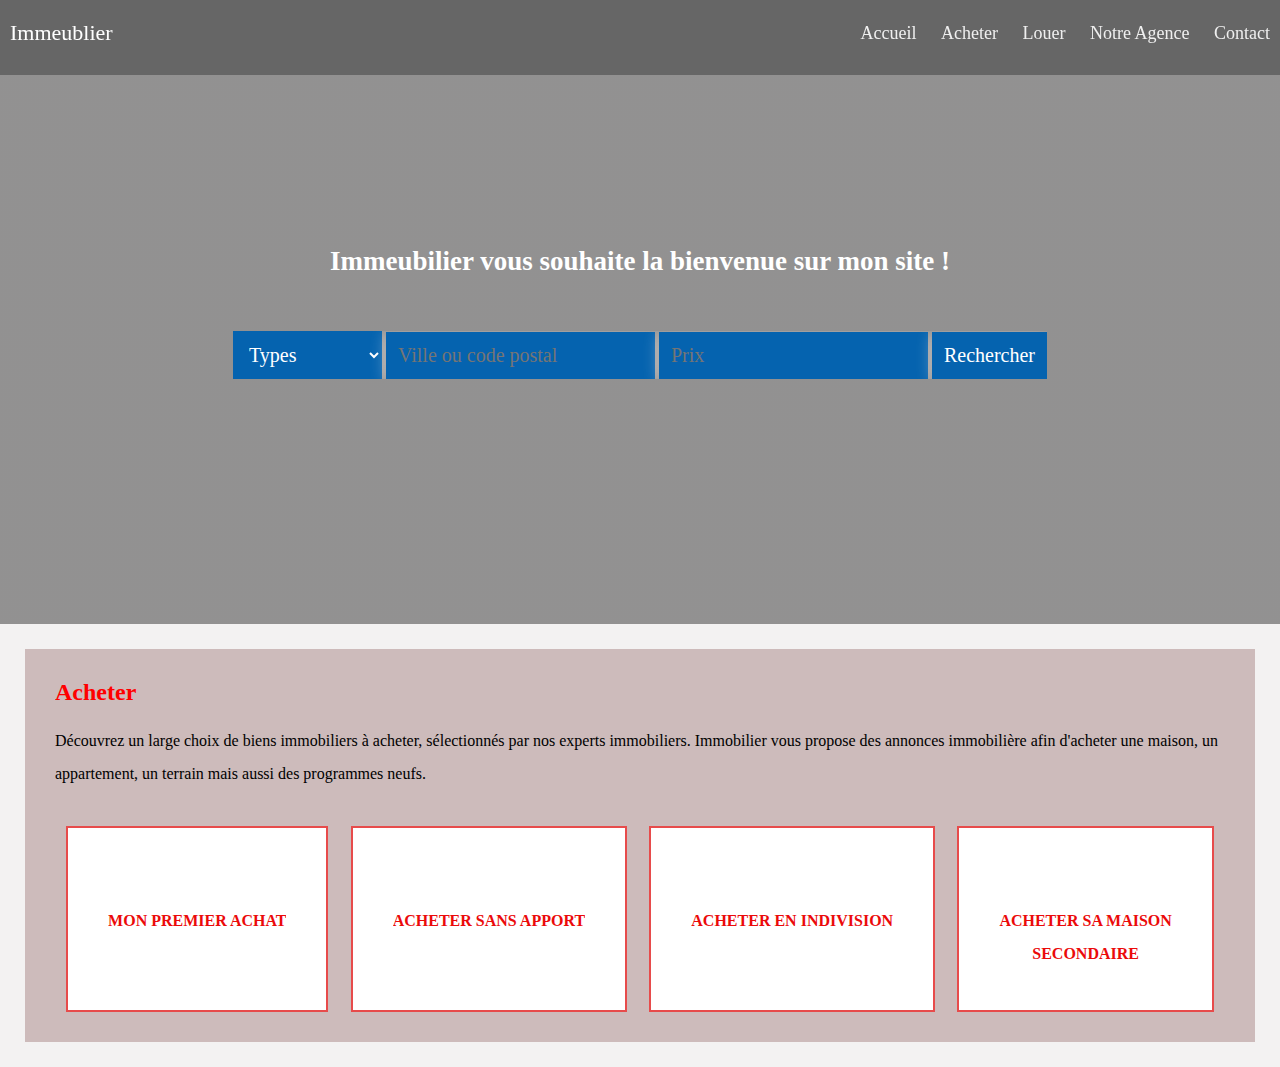
==== acheter.html @ ec74d387 "fini page d'accueil et j'ai commencé les pages louer et acheter" ====
<!DOCTYPE html>
<html lang="en">

<head>
    <meta charset="UTF-8">
    <meta name="viewport" content="width=device-width, initial-scale=1.0">
    <link rel="stylesheet" href="https://use.fontawesome.com/releases/v5.15.2/css/all.css" integrity="sha384-vSIIfh2YWi9wW0r9iZe7RJPrKwp6bG+s9QZMoITbCckVJqGCCRhc+ccxNcdpHuYu" crossorigin="anonymous">
    <link rel="stylesheet" href="style.css">
    <title>Acheter</title>
</head>

<body style="background-color: #f3f2f2;">
    <!-- *******Navbar************ -->
    <div class="nav">
        <input type="checkbox" id="nav-check">
        <div class="nav-header">
            <div class="nav-title">
                Immeublier
            </div>
        </div>
        <div class="nav-btn">
            <label for="nav-check">
      <span></span>
      <span></span>
      <span></span>
    </label>
        </div>

        <div class="nav-links">
            <a href="index.html">Accueil</a>
            <a href="acheter.html">Acheter</a>
            <a href="louer.html">Louer</a>
            <a href="agence.html">Notre Agence</a>
            <a href="contact.html">Contact</a>
        </div>
    </div>

    <!-- *************section1***************** -->
    <div class="back">
        <div class="proverbe">
            <p> Immeubilier vous souhaite la bienvenue sur mon site !</p>
            <br> <br> <br>
            <form>

                <select class="box">
        <option>Types</option>
        <option>Appartement</option>
        <option>Maison</option>
        <option>Immeuble</option>
        <option>Terrains</option>
      </select>

                <input class="box" type="text" placeholder="Ville ou code postal">
                <input class="box" type="text" placeholder="Prix">
                <button class="box">Rechercher</button>
            </form>
        </div>
    </div>



    <!-- **************Section2************** -->
    <div class="conteneur">
        <h2 style="color: red;">Acheter</h2> <br>
        <p>Découvrez un large choix de biens immobiliers à acheter, sélectionnés par nos experts immobiliers. Immobilier vous propose des annonces immobilière afin d'acheter une maison, un appartement, un terrain mais aussi des programmes neufs.</p>

        <br>
        <br>
        <div class="conteneuur">
            <div class="item1">
                <i class="fas fa-house-user fa-5x"></i> <br> <br>
                <p>MON PREMIER ACHAT</p>
            </div>
            <div class="item1">
                <i class="fas fa-house-user fa-5x"></i> <br> <br>
                <p>ACHETER SANS APPORT</p>
            </div>
            <div class="item1">
                <i class="fas fa-house-user fa-5x"></i> <br> <br>
                <p>ACHETER EN INDIVISION</p>
            </div>
            <div class="item1">
                <i class="fas fa-house-user fa-5x"></i> <br> <br>
                <p>ACHETER SA MAISON <br> SECONDAIRE</p>
            </div>
        </div>
    </div>



</body>

</html>
---- style.css ----
/* navbar */

* {
    margin: 0px;
    overflow-x: hidden;
    font-family: 'Balsamiq Sans', cursive;
}

body {
    background-color: #f3f2f2;
}

.nav {
    height: 65px;
    width: 100%;
    background-color: #4d4d4da2;
    position: fixed;
    padding-top: 10px;
    z-index: 2;
}

.nav>.nav-header {
    display: inline;
}

.nav>.nav-header>.nav-title {
    display: inline-block;
    font-size: 22px;
    color: #fff;
    padding: 10px;
}

.nav>.nav-btn {
    display: none;
}

.nav>.nav-links {
    display: inline;
    float: right;
    font-size: 18px;
}

.nav>.nav-links>a {
    display: inline-block;
    padding: 13px 10px 13px 10px;
    text-decoration: none;
    color: #efefef;
}

.nav>.nav-links>a:hover {
    background-color: rgba(0, 0, 0, 0.3);
}

.nav>#nav-check {
    display: none;
}

@media (max-width:600px) {
    .nav>.nav-btn {
        display: inline-block;
        position: absolute;
        right: 0px;
        top: 0px;
    }
    .nav>.nav-btn>label {
        display: inline-block;
        width: 50px;
        height: 50px;
        padding: 13px;
    }
    .nav>.nav-btn>label:hover,
    .nav #nav-check:checked~.nav-btn>label {
        background-color: rgba(0, 0, 0, 0.3);
    }
    .nav>.nav-btn>label>span {
        display: block;
        width: 25px;
        height: 10px;
        border-top: 2px solid #eee;
    }
    .nav>.nav-links {
        position: absolute;
        display: block;
        width: 100%;
        background-color: #333;
        height: 0px;
        transition: all 0.3s ease-in;
        overflow-y: hidden;
        top: 50px;
        left: 0px;
    }
    .nav>.nav-links>a {
        display: block;
        width: 100%;
    }
    .nav>#nav-check:not(:checked)~.nav-links {
        height: 0px;
    }
    .nav>#nav-check:checked~.nav-links {
        height: calc(100vh - 50px);
        overflow-y: auto;
    }
}


/***end navbar****/


/****** section1 *****/

.back {
    background-image: linear-gradient(rgba(0, 0, 0, 0.4), rgba(0, 0, 0, 0.4)), url('https://preview.free3d.com/img/2019/10/2169029091745858762/0pgthsmb-900.jpg');
    background-repeat: no-repeat;
    background-size: cover;
    background-position: center center;
    padding: 0%;
    height: 25rem;
    padding: 7rem;
}

.proverbe {
    display: grid;
    align-content: center;
    justify-content: center;
    height: 25rem;
}

.proverbe>p {
    color: white;
    font-size: 27px;
    font-weight: bold;
    text-align: center;
}


/* *****formulaire******* */

.box {
    background-color: #0563af;
    color: white;
    padding: 12px;
    border: none;
    font-size: 20px;
    box-shadow: 0 2px 15px rgba(240, 235, 235, 0.418);
    -webkit-appearance: button;
    appearance: button;
    outline: none;
}

.box option {
    padding: 40px;
}

button:hover {
    cursor: pointer;
}


/* ******section2******** */

.container h1 {
    text-align: center;
}

.container1 {
    display: flex;
    width: 100%;
    justify-content: space-around;
}

.card {
    width: 280px;
    height: 360px;
    border-radius: 15px;
    padding: 1.5rem;
    background: white;
    position: relative;
    display: flex;
    align-items: flex-end;
    transition: 0.4s ease-out;
    box-shadow: 0px 7px 10px rgba(0, 0, 0, 0.5);
}

.card:hover:before {
    opacity: 1;
}

.card:hover .info {
    opacity: 1;
}

.card:before {
    content: "";
    position: absolute;
    top: 0;
    left: 0;
    display: block;
    width: 100%;
    height: 100%;
    border-radius: 15px;
    background: rgba(0, 0, 0, 0.6);
    z-index: 2;
    transition: 0.5s;
    opacity: 0;
}

.card img {
    width: 100%;
    height: 100%;
    /* -o-object-fit: cover;
     object-fit: cover; */
    position: absolute;
    top: 0;
    left: 0;
    border-radius: 15px;
}

.card .info {
    position: relative;
    z-index: 3;
    color: white;
    opacity: 0;
    transition: 0.5s;
}

.card .info h1 {
    margin: 0px;
}

.card .info p {
    letter-spacing: 1px;
    font-size: 15px;
    margin-top: 8px;
}

.card .info button {
    padding: 0.6rem;
    outline: none;
    border: none;
    border-radius: 3px;
    background: white;
    color: black;
    font-weight: bold;
    cursor: pointer;
    transition: 0.4s ease;
}

.card .info button:hover {
    background: dodgerblue;
    color: white;
}

.bouton {
    border-radius: 60px;
    border: none;
    color: white;
    width: 25%;
    padding: 16px 32px;
    /* text-align: center; */
    /* display: inline-block; */
    font-size: 20px;
    /* margin: 4px 2px; */
    /* transition-duration: 0.4s; */
    cursor: pointer;
}

.btn {
    background-color: white;
    color: black;
    border: 2px solid #008CBA;
}

.btn:hover {
    background-color: #008CBA;
    color: white;
}

.btnn {
    display: flex;
    justify-content: center;
}


/***************************section3*******************************************/

.backg {
    background-image: linear-gradient(rgba(0, 0, 0, 0.4), rgba(0, 0, 0, 0.4)), url('./imgs/fixedd.jpg');
    background-repeat: no-repeat;
    background-size: cover;
    background-position: center center;
    background-attachment: fixed;
}

.icon {
    background-color: rgba(255, 255, 255, 0.644);
    padding: 50px;
    border-radius: 50%;
    color: teal;
    font-weight: bold;
}

.contain1 {
    display: flex;
    justify-content: space-around;
    padding: 40px;
}

.titlicon {
    text-align: center;
    color: white;
    font-size: 25px;
    font-weight: bold;
}

.percent {
    text-align: center;
    color: white;
    font-size: 16px;
}


/* *****section4****** */

.service {
    text-align: center;
}

.contain {
    display: grid;
    grid-template-columns: auto auto;
    justify-content: space-evenly;
}

.visio {
    text-align: center;
    font-size: 25px;
    font-weight: bold;
}

.serv1 {
    width: 35rem;
    margin: 30px;
}

.serv2 {
    width: 35rem;
    margin: 30px;
    height: 20rem;
}

.parag {
    margin: 30px;
    margin-top: 100px;
    line-height: 27px;
    background-color: #fff;
    padding: 15px;
}


/* **********Footer************** */

.container3 {
    display: flex;
    background-color: rgb(37, 36, 36);
    justify-content: space-between;
    color: white;
    padding: 40px;
}

.container3 h3 {
    color: rgb(109, 109, 17);
    font-size: 23px;
}

.textfoot {
    line-height: 30px;
}

.reseau {
    display: flex;
    justify-content: space-around;
}

.reseau i {
    color: black;
    background-color: #fff;
    padding: 8px;
    border-radius: 50%;
}

.face:hover {
    color: #4267B2;
}

.linked:hover {
    color: #0077B5;
}

.insta:hover {
    color: #C13584;
}

.quick-links li {
    padding: 3px 0;
    -webkit-transition: .5s all ease;
    -moz-transition: .5s all ease;
    transition: .5s all ease;
}

.quick-links li:hover {
    padding: 3px 0;
    margin-left: 5px;
    font-weight: 700;
}

.quick-links li a {
    text-decoration: none;
    color: white;
    line-height: 32px;
}

.quick-links li a i {
    margin-right: 5px;
}

.quick-links li:hover a i {
    font-weight: 700;
}


/* ***********************************************************Page Acheter.html********************************************************************** */

.conteneur {
    background-color: rgba(182, 155, 155, 0.63);
    padding: 30px;
    margin: 25px;
}

.conteneur p {
    line-height: 33px;
}

.conteneuur {
    display: flex;
    justify-content: space-around;
}

.conteneuur p {
    text-align: center;
}

.item1 i {
    display: flex;
    justify-content: center;
}

.item1 {
    border: 2px solid rgb(231, 75, 75);
    padding: 40px;
    background-color: #fff;
}

.item1 p {
    font-size: 16px;
    color: rgb(235, 10, 10);
    font-weight: bold;
}
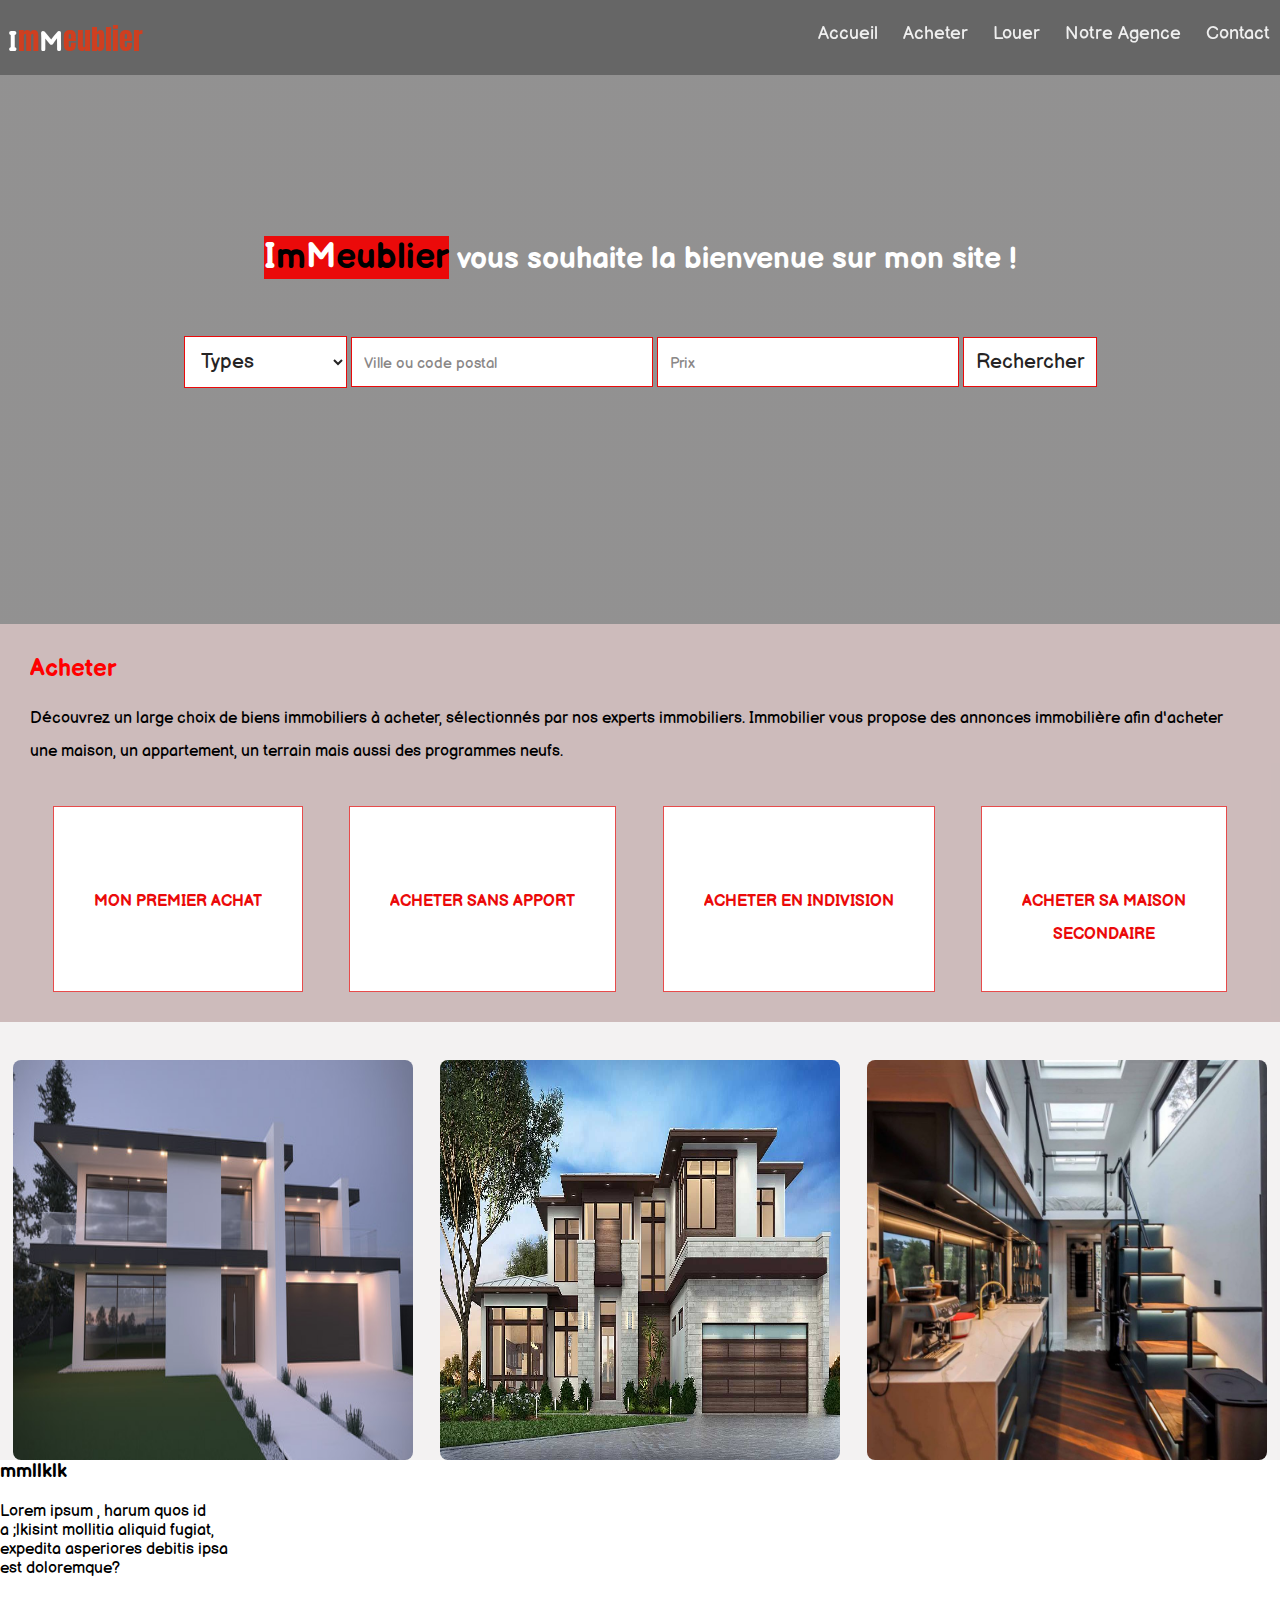
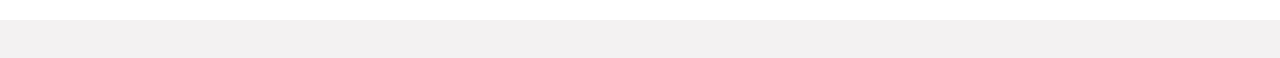
==== commit 23c039dd: "vaersion avant finale" ====
--- a/acheter.html
+++ b/acheter.html
@@ -4,6 +4,9 @@
 <head>
     <meta charset="UTF-8">
     <meta name="viewport" content="width=device-width, initial-scale=1.0">
+    <link href="https://fonts.googleapis.com/css2?family=Anton&display=swap" rel="stylesheet">
+    <link rel="preconnect" href="https://fonts.gstatic.com">
+    <link href="https://fonts.googleapis.com/css2?family=Balsamiq+Sans&display=swap" rel="stylesheet">
     <link rel="stylesheet" href="https://use.fontawesome.com/releases/v5.15.2/css/all.css" integrity="sha384-vSIIfh2YWi9wW0r9iZe7RJPrKwp6bG+s9QZMoITbCckVJqGCCRhc+ccxNcdpHuYu" crossorigin="anonymous">
     <link rel="stylesheet" href="style.css">
     <title>Acheter</title>
@@ -15,7 +18,7 @@
         <input type="checkbox" id="nav-check">
         <div class="nav-header">
             <div class="nav-title">
-                Immeublier
+                <span class="logoo">I</span>m<span class="logoo">M</span>eublier
             </div>
         </div>
         <div class="nav-btn">
@@ -38,7 +41,7 @@
     <!-- *************section1***************** -->
     <div class="back">
         <div class="proverbe">
-            <p> Immeubilier vous souhaite la bienvenue sur mon site !</p>
+            <p> <span class="logooo"><span class="logoo">I</span>m<span class="logoo">M</span>eublier</span> vous souhaite la bienvenue sur mon site !</p>
             <br> <br> <br>
             <form>
 
@@ -56,7 +59,6 @@
             </form>
         </div>
     </div>
-
 
 
     <!-- **************Section2************** -->
@@ -86,8 +88,19 @@
         </div>
     </div>
 
+<br> <br>
+<!-- ***********Section3***************** -->
 
-
+<div class="conteneur1">
+    <img class="img2" src="./imgs/house1.jpg" alt="">
+    <img class="img2" src="./imgs/house2.jpg" alt="">
+    <img  class="img2"  src="./imgs/house3.jpg" alt="">
+</div>
+<div class="textcard">
+    <h3>mmllklk</h3> <br>
+    <p>Lorem ipsum , harum quos id <br> a ;lkisint mollitia aliquid fugiat, <br> expedita asperiores debitis ipsa <br> est doloremque?</p>
+</div>
+<br><br>
 </body>
 
 </html>--- a/style.css
+++ b/style.css
@@ -9,14 +9,22 @@
 body {
     background-color: #f3f2f2;
 }
-
+.logooo{
+    color: black;
+    font-size: 35px;
+    background-color: rgb(235, 10, 10);
+}
+.logoo{
+    color: white;
+    font-weight: bold;
+}
 .nav {
     height: 65px;
     width: 100%;
     background-color: #4d4d4da2;
     position: fixed;
     padding-top: 10px;
-    z-index: 2;
+    z-index: 4;
 }
 
 .nav>.nav-header {
@@ -25,10 +33,12 @@
 
 .nav>.nav-header>.nav-title {
     display: inline-block;
-    font-size: 22px;
-    color: #fff;
-    padding: 10px;
-}
+    font-size: 28px;
+    color: #CF3F20;
+    padding: 8px;
+    font-family: 'Anton', sans-serif;
+}
+
 
 .nav>.nav-btn {
     display: none;
@@ -127,7 +137,7 @@
 
 .proverbe>p {
     color: white;
-    font-size: 27px;
+    font-size: 30px;
     font-weight: bold;
     text-align: center;
 }
@@ -136,12 +146,12 @@
 /* *****formulaire******* */
 
 .box {
-    background-color: #0563af;
-    color: white;
+    background-color: white;
+    color: rgb(37, 36, 36);
     padding: 12px;
-    border: none;
+    border: 1px solid rgb(235, 10, 10);
     font-size: 20px;
-    box-shadow: 0 2px 15px rgba(240, 235, 235, 0.418);
+    
     -webkit-appearance: button;
     appearance: button;
     outline: none;
@@ -170,7 +180,7 @@
 
 .card {
     width: 280px;
-    height: 360px;
+    height: 280px;
     border-radius: 15px;
     padding: 1.5rem;
     background: white;
@@ -267,11 +277,11 @@
 .btn {
     background-color: white;
     color: black;
-    border: 2px solid #008CBA;
+    border: 2px solid rgb(235, 10, 10);
 }
 
 .btn:hover {
-    background-color: #008CBA;
+    background-color: rgb(235, 10, 10);
     color: white;
 }
 
@@ -293,9 +303,9 @@
 
 .icon {
     background-color: rgba(255, 255, 255, 0.644);
-    padding: 50px;
+    padding: 40px;
     border-radius: 50%;
-    color: teal;
+    color: rgb(235, 10, 10);
     font-weight: bold;
 }
 
@@ -368,7 +378,7 @@
 }
 
 .container3 h3 {
-    color: rgb(109, 109, 17);
+    color: rgb(235, 10, 10);
     font-size: 23px;
 }
 
@@ -426,14 +436,25 @@
 .quick-links li:hover a i {
     font-weight: 700;
 }
-
+.copy{
+    background-color: rgb(37, 36, 36);
+    color: white;
+}
+.copyrt{
+    display: flex;
+    justify-content: center;
+    padding: 10px;
+}
+.copyrt i{
+    margin-right: 6px;
+}
 
 /* ***********************************************************Page Acheter.html********************************************************************** */
 
 .conteneur {
     background-color: rgba(182, 155, 155, 0.63);
     padding: 30px;
-    margin: 25px;
+    margin: 0px;
 }
 
 .conteneur p {
@@ -455,7 +476,7 @@
 }
 
 .item1 {
-    border: 2px solid rgb(231, 75, 75);
+    border: 1px solid rgb(231, 75, 75);
     padding: 40px;
     background-color: #fff;
 }
@@ -464,4 +485,93 @@
     font-size: 16px;
     color: rgb(235, 10, 10);
     font-weight: bold;
-}+}
+/* **********section images*************** */
+.conteneur1{
+    display: flex;
+    justify-content: space-around;
+}
+
+.img2{
+    width: 25rem;
+    border-radius: 8px;
+}
+.textcard{
+    background-color: white;
+    height: 10rem;
+}
+
+
+/***************************Page Contact ********************************************/
+.map{
+    margin-top: 30px;
+    padding-top: auto;
+}
+
+/* ****formulaire contact*** */
+.contactForm{
+    background-color:  rgb(37, 36, 36);
+    padding: 20px;
+}
+#for{
+    color: rgb(235, 10, 10);
+    font-size: 20px;
+}
+.for {
+    margin-top: 50px;
+    transition: all 4s ease-in-out;
+}
+
+.form-control {
+    width: 600px;
+    background: transparent;
+    border: none;
+    outline: none;
+    border-bottom: 1px solid gray;
+    color: rgb(54, 53, 53);
+    font-size: 18px;
+    margin-bottom: 16px;
+}
+
+#formi {
+    height: 45px;
+}
+
+#for .submit {
+    background-color: rgb(138, 135, 135) ;
+    border-color: transparent;
+    color: rgb(235, 10, 10);
+    font-size: 20px;
+    font-weight: bold;
+    letter-spacing: 2px;
+    height: 50px;
+    margin-top: 20px;
+    border: 1px solid rgb(235, 10, 10);
+}
+
+#for .submit:hover {
+    background-color:rgb(235, 10, 10);
+    opacity: 0.5;
+    cursor: pointer;
+    color: white;
+}
+
+.forms {
+    margin-left: 30px;
+}
+/* end form */
+
+
+
+input::-webkit-input-placeholder {
+    color: rgb(138, 135, 135) !important;
+    font-size: 15px;
+}
+
+textarea::-webkit-input-placeholder {
+    color: rgb(138, 135, 135) !important;
+    font-size: 15px;
+}
+
+
+
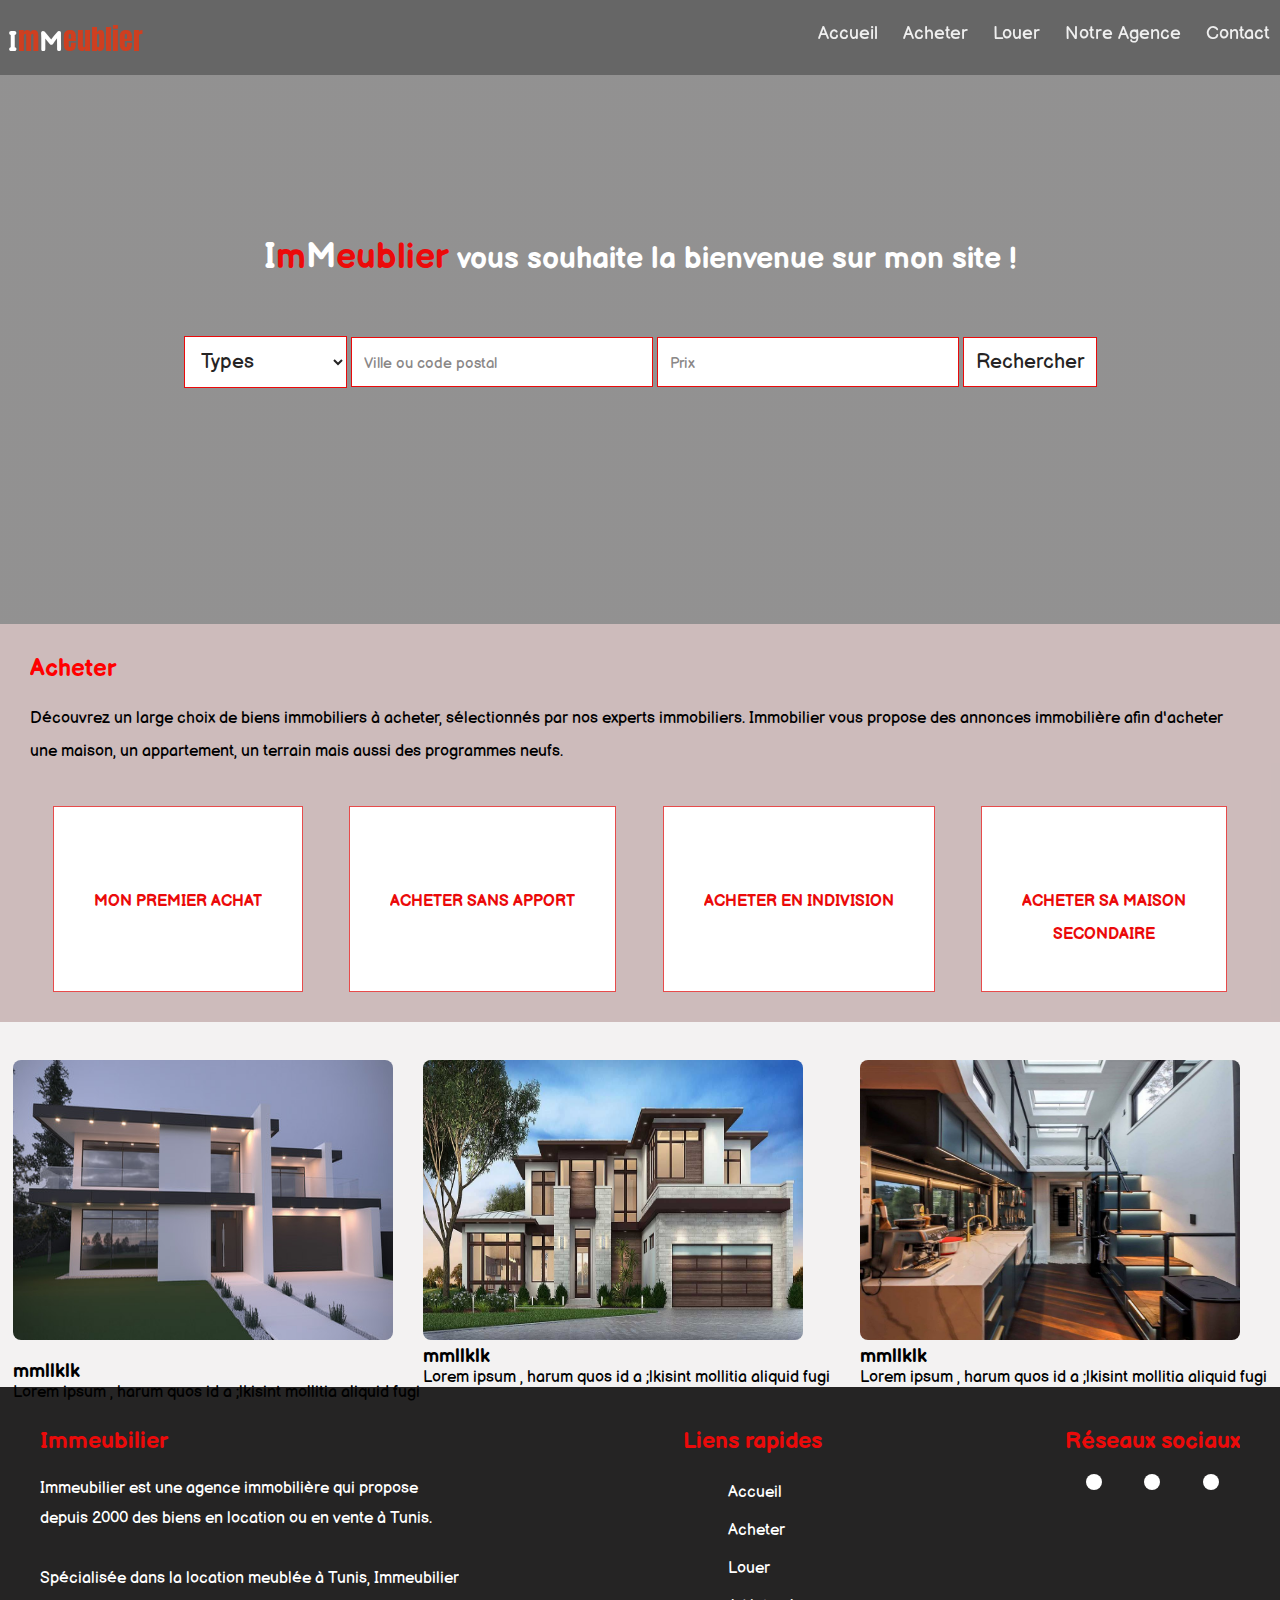
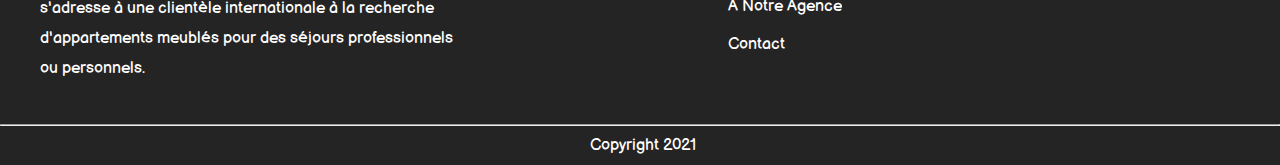
==== commit 876ba74f: "css modification" ====
--- a/acheter.html
+++ b/acheter.html
@@ -88,19 +88,75 @@
         </div>
     </div>
 
-<br> <br>
-<!-- ***********Section3***************** -->
+    <br> <br>
+    <!-- ***********Section3***************** -->
 
-<div class="conteneur1">
-    <img class="img2" src="./imgs/house1.jpg" alt="">
-    <img class="img2" src="./imgs/house2.jpg" alt="">
-    <img  class="img2"  src="./imgs/house3.jpg" alt="">
-</div>
-<div class="textcard">
-    <h3>mmllklk</h3> <br>
-    <p>Lorem ipsum , harum quos id <br> a ;lkisint mollitia aliquid fugiat, <br> expedita asperiores debitis ipsa <br> est doloremque?</p>
-</div>
-<br><br>
+
+    <!-- <div class="conteneur1">
+        <img class="img2" src="./imgs/house1.jpg" alt="">
+        <img class="img2" src="./imgs/house2.jpg" alt="">
+        <img class="img2" src="./imgs/house3.jpg" alt="">
+        </div>
+        <div class="textcard">
+            <h3>mmllklk</h3> <br>
+            <p>Lorem ipsum , harum quos id <br> a ;lkisint mollitia aliquid fugiat, <br> expedita asperiores debitis ipsa <br> est doloremque?</p>
+        </div>
+        <br><br>-->
+    <div class="grid">
+        <div class="item5">
+            <img class="img2" src="./imgs/house1.jpg" alt="">
+            <div class="grid-text">
+                <h3>mmllklk</h3>
+                <p>Lorem ipsum , harum quos id a ;lkisint mollitia aliquid fugi</p>
+            </div>
+        </div>
+        <div class="item5">
+            <img class="img2" src="./imgs/house2.jpg" alt="">
+            <h3>mmllklk</h3>
+            <p>Lorem ipsum , harum quos id a ;lkisint mollitia aliquid fugi</p>
+        </div>
+        <div class="item5">
+            <img class="img2" src="./imgs/house3.jpg" alt="">
+            <h3>mmllklk</h3>
+            <p>Lorem ipsum , harum quos id a ;lkisint mollitia aliquid fugi</p>
+        </div>
+    </div>
+    <!-- ********Footer**************************** -->
+    <div class="container3">
+        <div class="item2">
+            <h3>Immeubilier</h3> <br>
+            <p class="textfoot"> Immeubilier est une agence immobilière qui propose <br> depuis 2000 des biens en location ou en vente à Tunis. <br><br> Spécialisée dans la location meublée à Tunis, Immeubilier <br> s'adresse à une clientèle internationale à la recherche
+                <br> d'appartements meublés pour des séjours professionnels <br> ou personnels.</p>
+        </div>
+        <div class="item2">
+            <h3>Liens rapides</h3> <br>
+            <ul class="list-unstyled quick-links">
+                <li><a href="index.html"><i class="fa fa-angle-double-right"></i>Accueil</a></li>
+                <li><a href="acheter.html"><i class="fa fa-angle-double-right"></i>Acheter</a></li>
+                <li><a href="louer.html"><i class="fa fa-angle-double-right"></i>Louer</a></li>
+                <li><a href="agence.html"><i class="fa fa-angle-double-right"></i>A Notre Agence</a></li>
+                <li><a href="contact.html"><i class="fa fa-angle-double-right"></i>Contact</a></li>
+            </ul>
+
+        </div>
+        <div class="item3">
+            <h3>Réseaux sociaux</h3> <br>
+            <div class="reseau">
+                <i class=" face fab fa-facebook-f fa-2x"></i>
+                <i class="linked fab fa-linkedin-in fa-2x"></i>
+                <i class="insta fab fa-instagram fa-2x"></i>
+            </div>
+        </div>
+
+    </div>
+    <div class="copy">
+        <hr style="color: white;">
+        <div class="copyrt">
+            <i class="far fa-copyright "></i>
+            <p>Copyright 2021</p>
+        </div>
+    </div>
+
 </body>
 
 </html>--- a/style.css
+++ b/style.css
@@ -9,15 +9,17 @@
 body {
     background-color: #f3f2f2;
 }
-.logooo{
-    color: black;
+
+.logooo {
+    color: rgb(235, 10, 10);
     font-size: 35px;
-    background-color: rgb(235, 10, 10);
-}
-.logoo{
-    color: white;
-    font-weight: bold;
-}
+}
+
+.logoo {
+    color: white;
+    font-weight: bold;
+}
+
 .nav {
     height: 65px;
     width: 100%;
@@ -39,7 +41,6 @@
     font-family: 'Anton', sans-serif;
 }
 
-
 .nav>.nav-btn {
     display: none;
 }
@@ -55,11 +56,27 @@
     padding: 13px 10px 13px 10px;
     text-decoration: none;
     color: #efefef;
-}
-
-.nav>.nav-links>a:hover {
+    position: relative;
+}
+
+.nav>.nav-links>a::after {
+    content: "";
+    height: 3px;
+    width: 0;
+    background-color: rgb(235, 10, 10);
+    position: absolute;
+    bottom: 13px;
+    transition: 0.5s;
+}
+
+.nav>.nav-links>a:hover::after {
+    width: 100%;
+}
+
+
+/* .nav>.nav-links>a:hover {
     background-color: rgba(0, 0, 0, 0.3);
-}
+} */
 
 .nav>#nav-check {
     display: none;
@@ -151,7 +168,6 @@
     padding: 12px;
     border: 1px solid rgb(235, 10, 10);
     font-size: 20px;
-    
     -webkit-appearance: button;
     appearance: button;
     outline: none;
@@ -436,18 +452,22 @@
 .quick-links li:hover a i {
     font-weight: 700;
 }
-.copy{
+
+.copy {
     background-color: rgb(37, 36, 36);
     color: white;
 }
-.copyrt{
+
+.copyrt {
     display: flex;
     justify-content: center;
     padding: 10px;
 }
-.copyrt i{
+
+.copyrt i {
     margin-right: 6px;
 }
+
 
 /* ***********************************************************Page Acheter.html********************************************************************** */
 
@@ -486,37 +506,51 @@
     color: rgb(235, 10, 10);
     font-weight: bold;
 }
+
+
 /* **********section images*************** */
-.conteneur1{
+
+.conteneur1 {
     display: flex;
     justify-content: space-around;
 }
 
-.img2{
+.img2 {
     width: 25rem;
     border-radius: 8px;
 }
-.textcard{
+
+.textcard {
     background-color: white;
     height: 10rem;
 }
 
 
 /***************************Page Contact ********************************************/
-.map{
+
+.map {
     margin-top: 30px;
     padding-top: auto;
 }
 
+
 /* ****formulaire contact*** */
-.contactForm{
-    background-color:  rgb(37, 36, 36);
+
+.contactForm {
+    background-image: linear-gradient(rgba(0, 0, 0, 0.4), rgba(0, 0, 0, 0.4)), url('./imgs/contact.jpg');
+    background-repeat: no-repeat;
+    background-size: cover;
+    background-position: center center;
+    background-attachment: fixed;
+    /* background-color: rgb(37, 36, 36); */
     padding: 20px;
 }
-#for{
+
+#for {
     color: rgb(235, 10, 10);
     font-size: 20px;
 }
+
 .for {
     margin-top: 50px;
     transition: all 4s ease-in-out;
@@ -538,7 +572,7 @@
 }
 
 #for .submit {
-    background-color: rgb(138, 135, 135) ;
+    background-color: rgb(138, 135, 135);
     border-color: transparent;
     color: rgb(235, 10, 10);
     font-size: 20px;
@@ -550,7 +584,7 @@
 }
 
 #for .submit:hover {
-    background-color:rgb(235, 10, 10);
+    background-color: rgb(235, 10, 10);
     opacity: 0.5;
     cursor: pointer;
     color: white;
@@ -559,9 +593,9 @@
 .forms {
     margin-left: 30px;
 }
+
+
 /* end form */
-
-
 
 input::-webkit-input-placeholder {
     color: rgb(138, 135, 135) !important;
@@ -573,5 +607,20 @@
     font-size: 15px;
 }
 
-
-
+.grid {
+    display: grid;
+    grid-template-columns: auto auto auto;
+    grid-column-gap: 30px;
+    justify-content: center;
+}
+
+.item5 img {
+    width: 380px;
+    height: 280px;
+}
+
+.grid-text {
+    position: absolute;
+    z-index: 2;
+    top: 85rem;
+}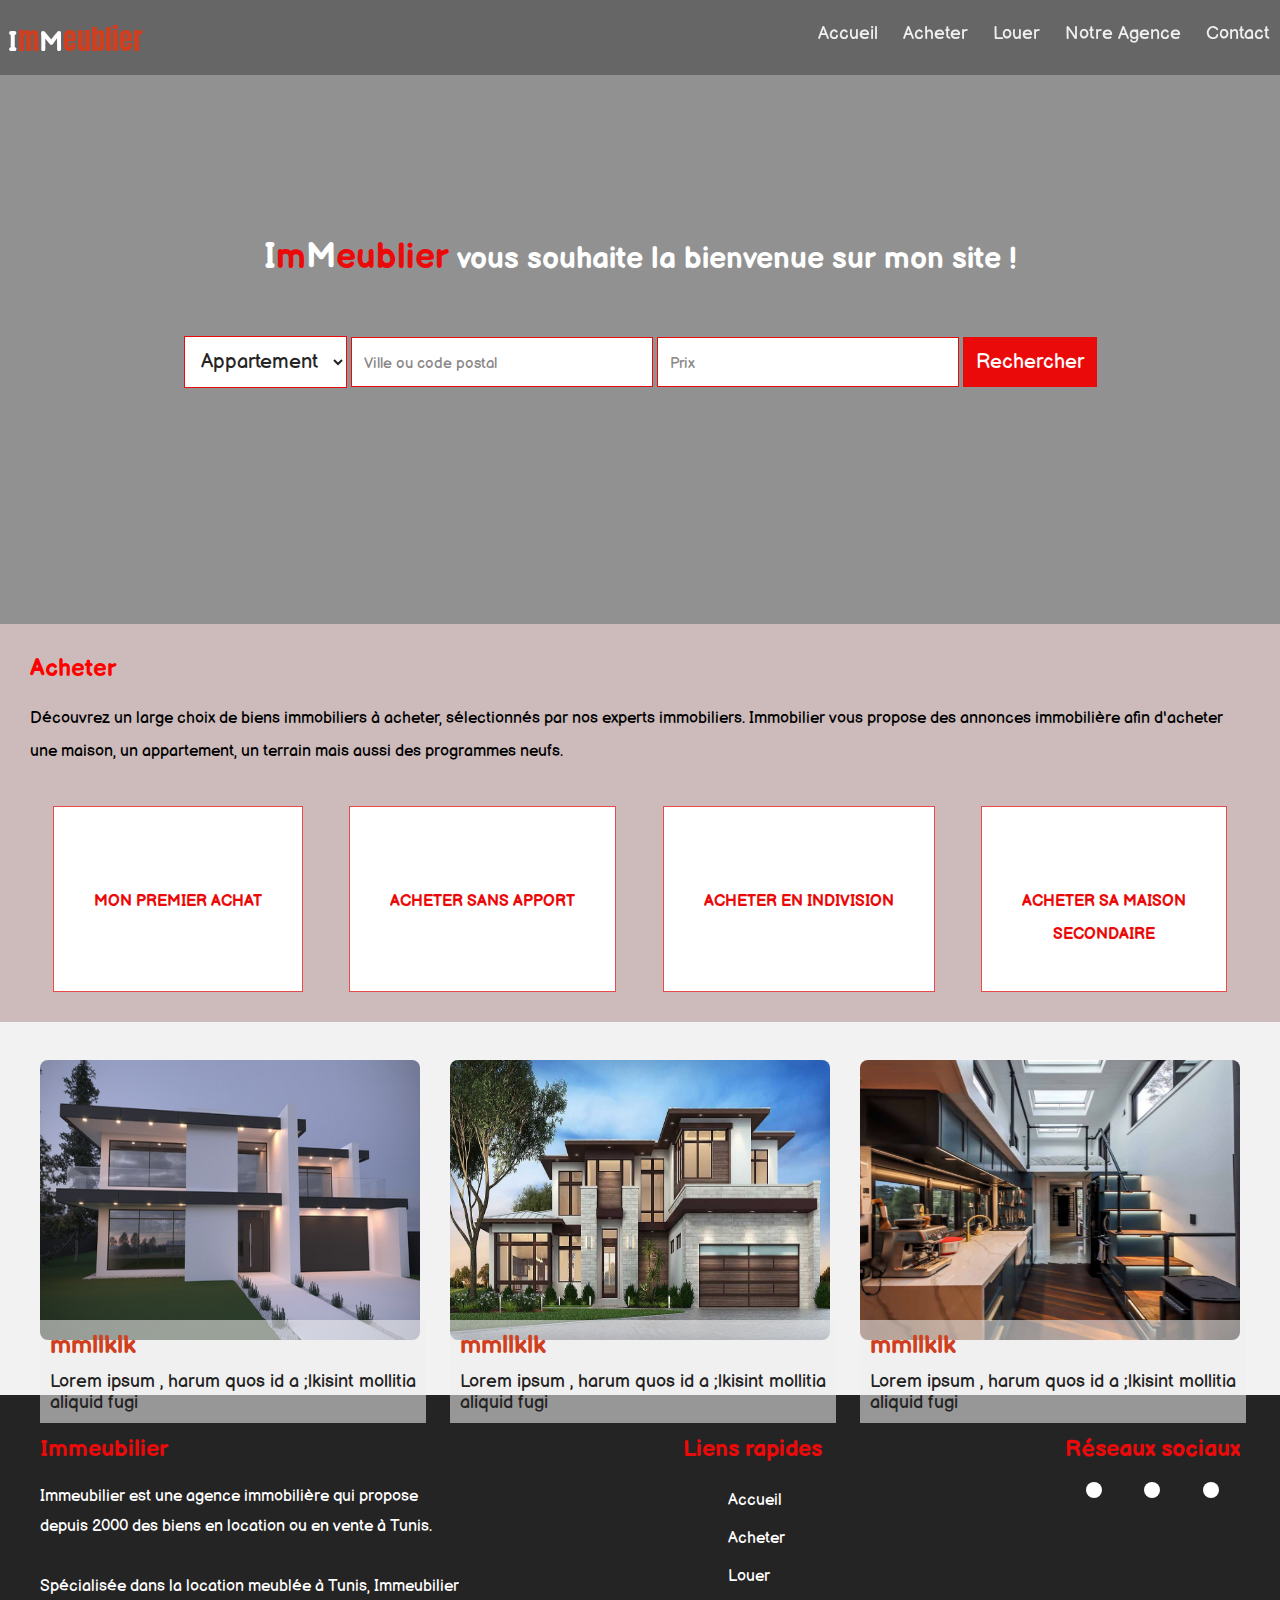
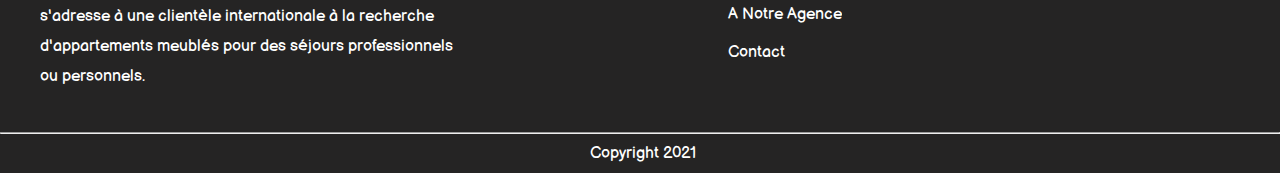
==== commit 47662e75: "final version" ====
--- a/acheter.html
+++ b/acheter.html
@@ -46,7 +46,7 @@
             <form>
 
                 <select class="box">
-        <option>Types</option>
+        <option disabled>Types</option>
         <option>Appartement</option>
         <option>Maison</option>
         <option>Immeuble</option>
@@ -55,7 +55,7 @@
 
                 <input class="box" type="text" placeholder="Ville ou code postal">
                 <input class="box" type="text" placeholder="Prix">
-                <button class="box">Rechercher</button>
+                <button id="bttn" class="box">Rechercher</button>
             </form>
         </div>
     </div>
@@ -105,20 +105,27 @@
     <div class="grid">
         <div class="item5">
             <img class="img2" src="./imgs/house1.jpg" alt="">
+            <div class="star"><i class="far fa-star fa-2x"></i></div>
             <div class="grid-text">
                 <h3>mmllklk</h3>
-                <p>Lorem ipsum , harum quos id a ;lkisint mollitia aliquid fugi</p>
+                <p>Lorem ipsum , harum quos id a ;lkisint mollitia <br>aliquid fugi</p>
             </div>
         </div>
         <div class="item5">
             <img class="img2" src="./imgs/house2.jpg" alt="">
-            <h3>mmllklk</h3>
-            <p>Lorem ipsum , harum quos id a ;lkisint mollitia aliquid fugi</p>
+            <div class="star"><i class="far fa-star fa-2x"></i></div>
+            <div class="grid-text">
+                <h3>mmllklk</h3>
+                <p>Lorem ipsum , harum quos id a ;lkisint mollitia <br>aliquid fugi</p>
+            </div>
         </div>
         <div class="item5">
             <img class="img2" src="./imgs/house3.jpg" alt="">
-            <h3>mmllklk</h3>
-            <p>Lorem ipsum , harum quos id a ;lkisint mollitia aliquid fugi</p>
+            <div class="star"><i class="far fa-star fa-2x"></i></div>
+            <div class="grid-text">
+                <h3>mmllklk</h3>
+                <p>Lorem ipsum , harum quos id a ;lkisint mollitia <br> aliquid fugi</p>
+            </div>
         </div>
     </div>
     <!-- ********Footer**************************** -->
--- a/style.css
+++ b/style.css
@@ -65,8 +65,9 @@
     width: 0;
     background-color: rgb(235, 10, 10);
     position: absolute;
-    bottom: 13px;
+    bottom: 5px;
     transition: 0.5s;
+    left:0;
 }
 
 .nav>.nav-links>a:hover::after {
@@ -175,6 +176,13 @@
 
 .box option {
     padding: 40px;
+}
+#bttn{
+    background-color: rgb(235, 10, 10);
+    color: white;
+}
+#bttn:hover{
+  opacity: 0.5;
 }
 
 button:hover {
@@ -361,17 +369,22 @@
     text-align: center;
     font-size: 25px;
     font-weight: bold;
+    color: rgb(235, 10, 10)
 }
 
 .serv1 {
     width: 35rem;
     margin: 30px;
+    box-shadow: 0 6px 10px 0 rgba(0, 0, 0, 0.2), 0 6px 20px 0 rgba(0, 0, 0, 0.19);
+
 }
 
 .serv2 {
     width: 35rem;
     margin: 30px;
     height: 20rem;
+    box-shadow: 0 6px 10px 0 rgba(0, 0, 0, 0.2), 0 6px 20px 0 rgba(0, 0, 0, 0.19);
+
 }
 
 .parag {
@@ -380,6 +393,8 @@
     line-height: 27px;
     background-color: #fff;
     padding: 15px;
+    border-radius: 15px;
+    border: 1px solid  rgb(235, 10, 10);
 }
 
 
@@ -607,11 +622,13 @@
     font-size: 15px;
 }
 
+/******************grid card*****************/
 .grid {
     display: grid;
     grid-template-columns: auto auto auto;
     grid-column-gap: 30px;
     justify-content: center;
+    margin-bottom: 50px;
 }
 
 .item5 img {
@@ -620,7 +637,31 @@
 }
 
 .grid-text {
+    background-color: #efefef91;
     position: absolute;
     z-index: 2;
-    top: 85rem;
+    top: 82.5rem;
+    padding: 10px;
+}
+.grid-text p{
+   color: rgb(34, 34, 34);
+   font-size: 18px;
+}
+.grid-text h3{
+   color: #CF3F20;
+   font-size: 25px;
+   margin-bottom: 10px;
+}
+
+.star{
+    display: none;
+    position: absolute;
+    z-index: 3;
+    top: 72.5rem; 
+    left: 22.5rem;
+    color: #CF3F20;
+}
+
+.item5:hover .star{
+display: block;
 }